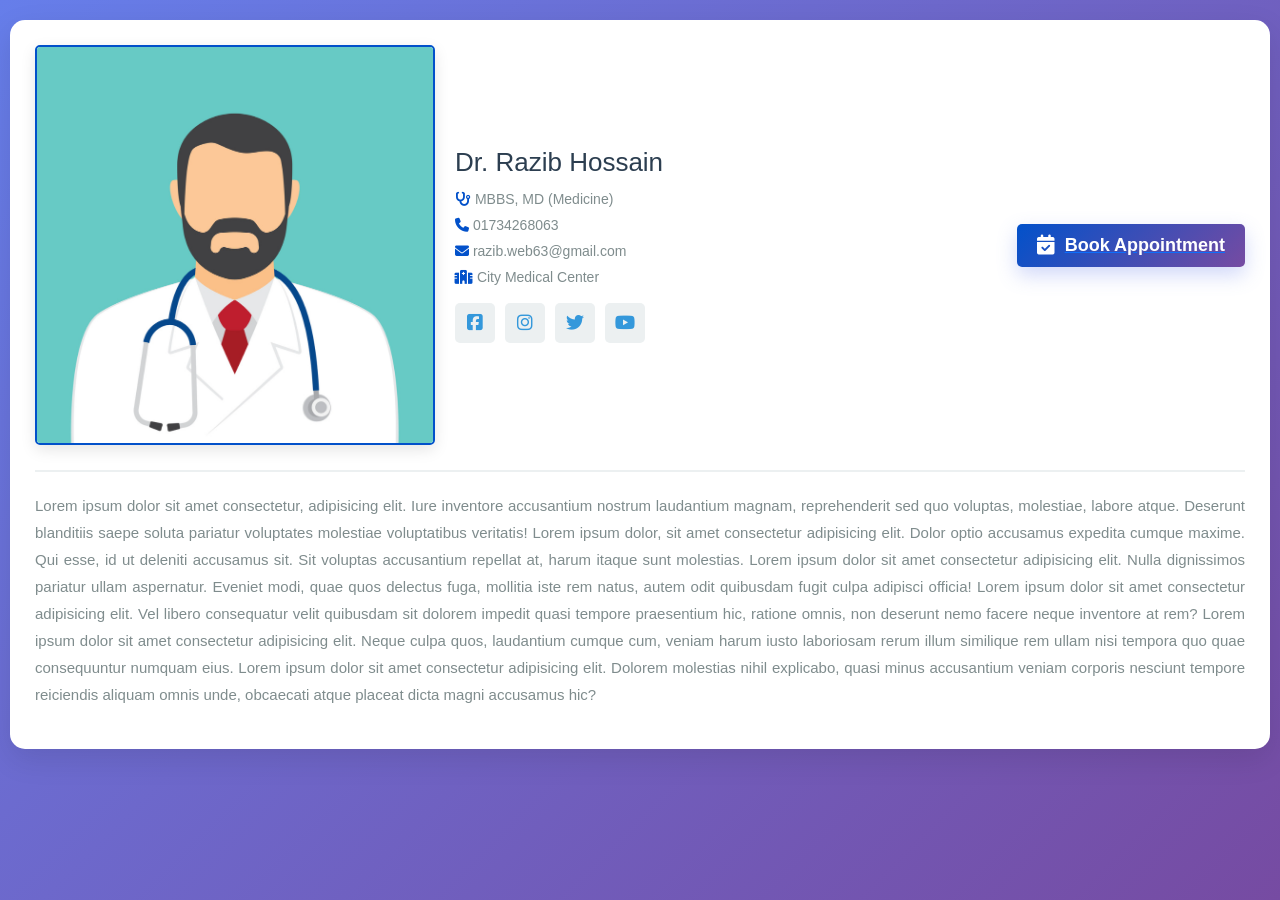
==== doctor-profile.html @ b5a3cdbb "project upload frist" ====
<!doctype html>
<html lang="en">
  <head>
    <meta charset="UTF-8" />
    <meta name="viewport" content="width=device-width, initial-scale=1.0" />
    <title>Book Your Appointment</title>
    <link
      href="https://cdn.jsdelivr.net/npm/bootstrap@5.3.2/dist/css/bootstrap.min.css"
      rel="stylesheet"
    />
    <link
      rel="stylesheet"
      href="https://cdnjs.cloudflare.com/ajax/libs/font-awesome/6.4.0/css/all.min.css"
    />
    <link rel="stylesheet" href="assets/css/style.css" />
  </head>
  <body>
    <div class="page-container">
      <!-- Header -->
      <div class="header-section">
        <div class="header-content-wrapper">
          <div class="doctor-details-info">
            <div class="doctor-details-avatar">
              <img src="assets/images/avata-doctor.png" alt="avata-doctor" />
            </div>
            <div class="doctor-bio-details">
              <h2>Dr. Razib Hossain</h2>
              <p><i class="fas fa-stethoscope"></i> MBBS, MD (Medicine)</p>
              <p><i class="fas fa-phone"></i> 01734268063</p>
              <p><i class="fas fa-envelope"></i> razib.web63@gmail.com</p>
              <p><i class="fas fa-hospital"></i> City Medical Center</p>
              <div class="social-media">
                <div class="social-media-item">
                  <i class="fa-brands fa-square-facebook"></i>
                </div>
                <div class="social-media-item">
                  <i class="fa-brands fa-instagram"></i>
                </div>
                <div class="social-media-item">
                  <i class="fa-brands fa-twitter"></i>
                </div>
                <div class="social-media-item">
                  <i class="fa-brands fa-youtube"></i>
                </div>
              </div>
            </div>
          </div>

          <!-- Book Now Button -->
          <div class="book-now-section">
            <a href="index.html">
              <button class="btn-book-now">
                <i class="fas fa-calendar-check"></i> Book Appointment
              </button>
            </a>
          </div>
        </div>

        <div class="discription">
          <p>
            Lorem ipsum dolor sit amet consectetur, adipisicing elit. Iure
            inventore accusantium nostrum laudantium magnam, reprehenderit sed
            quo voluptas, molestiae, labore atque. Deserunt blanditiis saepe
            soluta pariatur voluptates molestiae voluptatibus veritatis! Lorem
            ipsum dolor, sit amet consectetur adipisicing elit. Dolor optio
            accusamus expedita cumque maxime. Qui esse, id ut deleniti accusamus
            sit. Sit voluptas accusantium repellat at, harum itaque sunt
            molestias. Lorem ipsum dolor sit amet consectetur adipisicing elit.
            Nulla dignissimos pariatur ullam aspernatur. Eveniet modi, quae quos
            delectus fuga, mollitia iste rem natus, autem odit quibusdam fugit
            culpa adipisci officia! Lorem ipsum dolor sit amet consectetur
            adipisicing elit. Vel libero consequatur velit quibusdam sit dolorem
            impedit quasi tempore praesentium hic, ratione omnis, non deserunt
            nemo facere neque inventore at rem? Lorem ipsum dolor sit amet
            consectetur adipisicing elit. Neque culpa quos, laudantium cumque
            cum, veniam harum iusto laboriosam rerum illum similique rem ullam
            nisi tempora quo quae consequuntur numquam eius. Lorem ipsum dolor
            sit amet consectetur adipisicing elit. Dolorem molestias nihil
            explicabo, quasi minus accusantium veniam corporis nesciunt tempore
            reiciendis aliquam omnis unde, obcaecati atque placeat dicta magni
            accusamus hic?
          </p>
        </div>
      </div>
    </div>

    <script src="https://cdn.jsdelivr.net/npm/bootstrap@5.3.2/dist/js/bootstrap.bundle.min.js"></script>
  </body>
</html>
---- assets/css/style.css ----
:root {
  --primary-color: #2c3e50;
  --secondary-color: #0251ca;
  --success-color: #27ae60;
  --warning-color: #f39c12;
  --danger-color: #e74c3c;
  --light-bg: #ecf0f1;
  --card-shadow: 0 10px 30px rgba(0, 0, 0, 0.1);
}

* {
  margin: 0;
  padding: 0;
  box-sizing: border-box;
}

body {
  font-family: "Roboto", sans-serif;
  background: linear-gradient(135deg, #667eea 0%, #764ba2 100%);
  min-height: 100vh;
  padding: 20px 10px;
}

.page-container {
  max-width: 1370px;
  margin: 0 auto;
}

/* Header Section */
.header-section {
  background: white;
  border-radius: 15px;
  padding: 25px;
  margin-bottom: 30px;
  box-shadow: var(--card-shadow);
}

.doctor-info {
  display: flex;
  flex-direction: column;
  align-items: center;
  gap: 20px;
  justify-content: center;
}

.doctor-avatar img {
  width: 300px !important;
  height: 300px !important;
  border-radius: 5px;
  box-shadow: 0 10px 30px rgba(0, 0, 0, 0.1);
  display: flex;
  align-items: center;
  justify-content: center;
  color: white;
}
.doctor-details {
  text-align: center;
  text-decoration: none !important;

}

.doctor-details h2 {
  color: var(--primary-color);
  margin-bottom: 5px;
  font-weight: 700;
  font-size: 28px;
  text-align: center;
}

.doctor-details p {
  color: #7f8c8d;
  margin: 5px 0;
  text-align: center;
  padding-bottom: 10px;
}
.doctor-details a {
  text-decoration: none !important;
   background: linear-gradient(135deg, #0251ca 0%, #764ba2 100%);
  padding: 5px 10px;
  border-radius: 5px;
  color: #ffffff;
  font-weight: 600;
  font-size: 14px;
}

/* Progress Steps */
.steps-container {
  background: white;
  border-radius: 15px;
  padding: 30px;
  margin-bottom: 30px;
  box-shadow: var(--card-shadow);
}

.steps-wrapper {
  display: flex;
  justify-content: space-between;
  position: relative;
  max-width: 800px;
  margin: 0 auto;
}
.step-headline {
  font-size: 20px;
  text-transform: uppercase;
  text-align: center;
  margin-bottom: 60px;
  color: #0251ca;
  font-weight: 700;
}
.step-item {
  flex: 1;
  text-align: center;
  position: relative;
}

.step-circle {
  width: 60px;
  height: 60px;
  border-radius: 50%;
  background: #e0e0e0;
  color: #999;
  display: flex;
  align-items: center;
  justify-content: center;
  margin: 0 auto 10px;
  font-size: 24px;
  font-weight: bold;
  position: relative;
  z-index: 2;
  transition: all 0.3s;
}

.step-item.active .step-circle {
  background: var(--secondary-color);
  color: white;
  box-shadow: 0 5px 15px rgba(52, 152, 219, 0.4);
}

.step-item.completed .step-circle {
  background: var(--success-color);
  color: white;
}

.step-item.completed .step-circle::after {
  content: "\f00c";
  font-family: "Font Awesome 6 Free";
  font-weight: 900;
  font-size: 20px;
}

.step-item.completed .step-number {
  display: none;
}

.step-label {
  color: #7f8c8d;
  font-size: 14px;
  font-weight: 500;
}

.step-item.active .step-label {
  color: var(--secondary-color);
  font-weight: 600;
}

.step-line {
  position: absolute;
  top: 30px;
  left: 50%;
  right: -50%;
  height: 3px;
  background: #e0e0e0;
  z-index: 1;
}

.step-item:last-child .step-line {
  display: none;
}

.step-item.completed .step-line {
  background: var(--success-color);
}

/* Main Content Card */
.content-card {
  background: white;
  border-radius: 15px;
  padding: 40px;
  box-shadow: var(--card-shadow);
  min-height: 500px;
}

.page-title {
  color: var(--primary-color);
  font-size: 20px;
  margin-bottom: 30px;
  padding-bottom: 15px;
  border-bottom: 2px solid var(--light-bg);
  text-transform: uppercase;
  font-weight: 500;
}

.page-title i {
  color: #0251ca;
}

/* Form Styles */
.form-group {
  margin-bottom: 25px;
}

.form-label {
  color: var(--primary-color);
  font-weight: 600;
  margin-bottom: 8px;
  font-size: 15px;
}

.required-star {
  color: var(--danger-color);
}

.form-control,
.form-select {
  border: 2px solid #e0e0e0;
  border-radius: 8px;
  padding: 12px 15px;
  font-size: 15px;
  transition: all 0.3s;
}

.form-control:focus,
.form-select:focus {
  border-color: var(--secondary-color);
  box-shadow: 0 0 0 3px rgba(52, 152, 219, 0.1);
}

/* Specialty Cards */
.specialty-grid {
  display: grid;
  grid-template-columns: repeat(auto-fill, minmax(200px, 1fr));
  gap: 20px;
  margin-bottom: 30px;
}

.specialty-card {
  border: 2px solid #e0e0e0;
  border-radius: 12px;
  padding: 25px;
  text-align: center;
  cursor: pointer;
  transition: all 0.3s;
}

.specialty-card:hover {
  border-color: var(--secondary-color);
  transform: translateY(-5px);
  box-shadow: 0 5px 15px rgba(0, 0, 0, 0.1);
}

.specialty-card.selected {
  border-color: var(--secondary-color);
  background: rgba(52, 152, 219, 0.05);
}

.specialty-icon {
  font-size: 40px;
  margin-bottom: 15px;
  color: var(--secondary-color);
}

.specialty-name {
  color: var(--primary-color);
  font-weight: 600;
  font-size: 16px;
}

/* Time Slot Selection */
.date-selector {
  display: grid;
  grid-template-columns: repeat(auto-fill, minmax(100px, 1fr));
  gap: 15px;
  margin-bottom: 30px;
}

.date-btn {
  border: 2px solid #e0e0e0;
  border-radius: 8px;
  padding: 15px;
  text-align: center;
  cursor: pointer;
  transition: all 0.3s;
  background: white;
  font-weight: 500;
}

.date-btn:hover {
  border-color: var(--secondary-color);
}

.date-btn.selected {
  border-color: var(--secondary-color);
  background: var(--secondary-color);
  color: #ffffff !important;
  font-weight: 600;
}

.time-slots {
  display: grid;
  grid-template-columns: repeat(auto-fill, minmax(120px, 1fr));
  gap: 15px;
}

.time-slot {
  border: 2px solid #e0e0e0;
  border-radius: 8px;
  padding: 12px;
  text-align: center;
  cursor: pointer;
  transition: all 0.3s;
}

.time-slot:hover {
  border-color: var(--secondary-color);
}

.time-slot.selected {
  border-color: var(--success-color);
  background: var(--success-color);
  color: white;
}

.time-slot.unavailable {
  background: #f5f5f5;
  color: #bbb;
  cursor: not-allowed;
}

/* Buttons */
.btn-action {
  padding: 12px 40px;
  border-radius: 8px;
  font-weight: 600;
  font-size: 16px;
  transition: all 0.3s;
  border: none;
}

.btn-primary-custom {
  background: var(--secondary-color);
  color: white;
}

.btn-primary-custom:hover {
  background: #2980b9;
  transform: translateY(-2px);
  box-shadow: 0 5px 15px rgba(52, 152, 219, 0.3);
  color: #ffffff;
}

.btn-secondary-custom {
  background: #95a5a6;
  color: white;
}

.btn-secondary-custom:hover {
  background: #7f8c8d;
}

/* Summary Box */
.summary-box {
  background: var(--light-bg);
  border-radius: 12px;
  padding: 25px;
  margin-bottom: 30px;
}

.summary-item {
  display: flex;
  justify-content: space-between;
  padding: 12px 0;
  border-bottom: 1px solid #ddd;
}

.summary-item:last-child {
  border-bottom: none;
}

.summary-label {
  color: #7f8c8d;
  font-weight: 500;
}

.summary-value {
  color: var(--primary-color);
  font-weight: 600;
}

/* Success Page */
.success-icon {
  font-size: 100px;
  color: var(--success-color);
  margin-bottom: 20px;
}

.success-title {
  color: var(--primary-color);
  font-size: 32px;
  margin-bottom: 15px;
}

.success-message {
  color: #7f8c8d;
  font-size: 18px;
  margin-bottom: 30px;
}

.appointment-id {
  background: var(--light-bg);
  padding: 15px;
  border-radius: 8px;
  display: inline-block;
  margin-bottom: 30px;
}

/* Responsive */
@media (max-width: 768px) {
  .doctor-info {
    flex-direction: column;
    text-align: center;
  }

  .doctor-details h2 {
    font-size: 22px;
  }

  .step-headline {
    font-size: 18px;
    margin-bottom: 20px;
  }
  .page-title {
    font-size: 17px;
  }

  .steps-wrapper {
    flex-direction: column;
    gap: 20px;
  }

  .step-line {
    display: none;
  }

  .content-card {
    padding: 25px;
  }

  .specialty-grid {
    grid-template-columns: repeat(2, 1fr);
  }

  .doctor-details-info {
    flex-direction: column;
  }
  .doctor-details-avatar img {
    height: auto !important;
    width: 320px !important;
    border-radius: 5px;
    box-shadow: 0 5px 15px rgba(0, 0, 0, 0.1);
  }
  .social-media {
    display: flex;
    gap: 10px;
    align-items: center;
  }
  .social-media-item {
    display: flex;
    align-items: center;
    justify-content: center;
    background-color: #0251ca;
    width: 40px;
    height: 40px;
    border-radius: 5px;
  }
  .social-media-item i {
    font-size: 25px;
    color: #ffffff;
  }
  .discription {
    text-align: justify;
  }
}

.doctor-details-info {
  display: flex;
  /* align-items: center; */
  gap: 20px;
}
.doctor-details-avatar img {
  height: 400px;
  width: 400px;
  border-radius: 5px;
  box-shadow: 0 5px 15px rgba(0, 0, 0, 0.1);
}

.social-media {
  display: flex;
  gap: 10px;
  align-items: center;
}
.social-media-item {
  display: flex;
  align-items: center;
  justify-content: center;
  background-color: #0251ca;
  width: 40px;
  height: 40px;
  border-radius: 5px;
}
.social-media-item i {
  font-size: 25px;
  color: #ffffff;
}
.discription {
  padding-top: 50px;
  font-size: 18px;
  font-weight: 400;
}

.header-content-wrapper {
  display: flex;
  justify-content: space-between;
  align-items: center;
  gap: 30px;
  margin-bottom: 25px;
}

.doctor-details-info {
  display: flex;
  align-items: center;
  gap: 20px;
  flex: 1;
}

.doctor-details-avatar {
  flex-shrink: 0;
}

.doctor-details-avatar img {
  width: 400px;
  height: 400px;
  border-radius: 5px;
  object-fit: cover;
  border: 2px solid #0251ca;
}

.doctor-bio-details h2 {
  color: #2c3e50;
  margin-bottom: 10px;
  font-size: 26px;
}

.doctor-bio-details p {
  color: #7f8c8d;
  margin: 5px 0;
  font-size: 14px;
}

.doctor-bio-details i {
  color: #0251ca;
}

.social-media {
  display: flex;
  gap: 10px;
  margin-top: 15px;
}

.social-media-item {
  width: 40px;
  height: 40px;
  border-radius: 5px;
  background: #ecf0f1;
  display: flex;
  align-items: center;
  justify-content: center !important;
  cursor: pointer;
  transition: all 0.3s;
}

.social-media-item:hover {
  background: #0251ca;
  color: white;
  transform: translateY(-3px);
}

.social-media-item i {
  font-size: 18px;
  color: #3498db;
  transition: color 0.3s;
}

.social-media-item:hover i {
  color: white;
}

/* Book Now Button */
.book-now-section {
  flex-shrink: 0;
}

.btn-book-now {
  background: linear-gradient(135deg, #0251ca 0%, #764ba2 100%);
  color: white;
  border: none;
  padding: 8px 20px;
  border-radius: 5px;
  font-size: 18px;
  font-weight: 600;
  cursor: pointer;
  box-shadow: 0 8px 20px rgba(102, 126, 234, 0.3);
  transition: all 0.3s;
  display: flex;
  align-items: center;
  gap: 10px;
}

.btn-book-now:hover {
  transform: translateY(-3px);
  box-shadow: 0 12px 30px rgba(102, 126, 234, 0.5);
}

.btn-book-now i {
  font-size: 20px;
}

/* Description */
.discription {
  margin-top: 20px;
  padding-top: 20px;
  border-top: 2px solid #ecf0f1;
}

.discription p {
  color: #7f8c8d;
  line-height: 1.8;
  font-size: 15px;
  text-align: justify;
}

/* Responsive */
@media (max-width: 768px) {
  .header-content-wrapper {
    flex-direction: column;
    align-items: flex-start;
  }

  .doctor-details-info {
    flex-direction: column;
    text-align: center;
  }

  .book-now-section {
    width: 100%;
  }

  .btn-book-now {
    width: 100%;
    justify-content: center;
  }
}
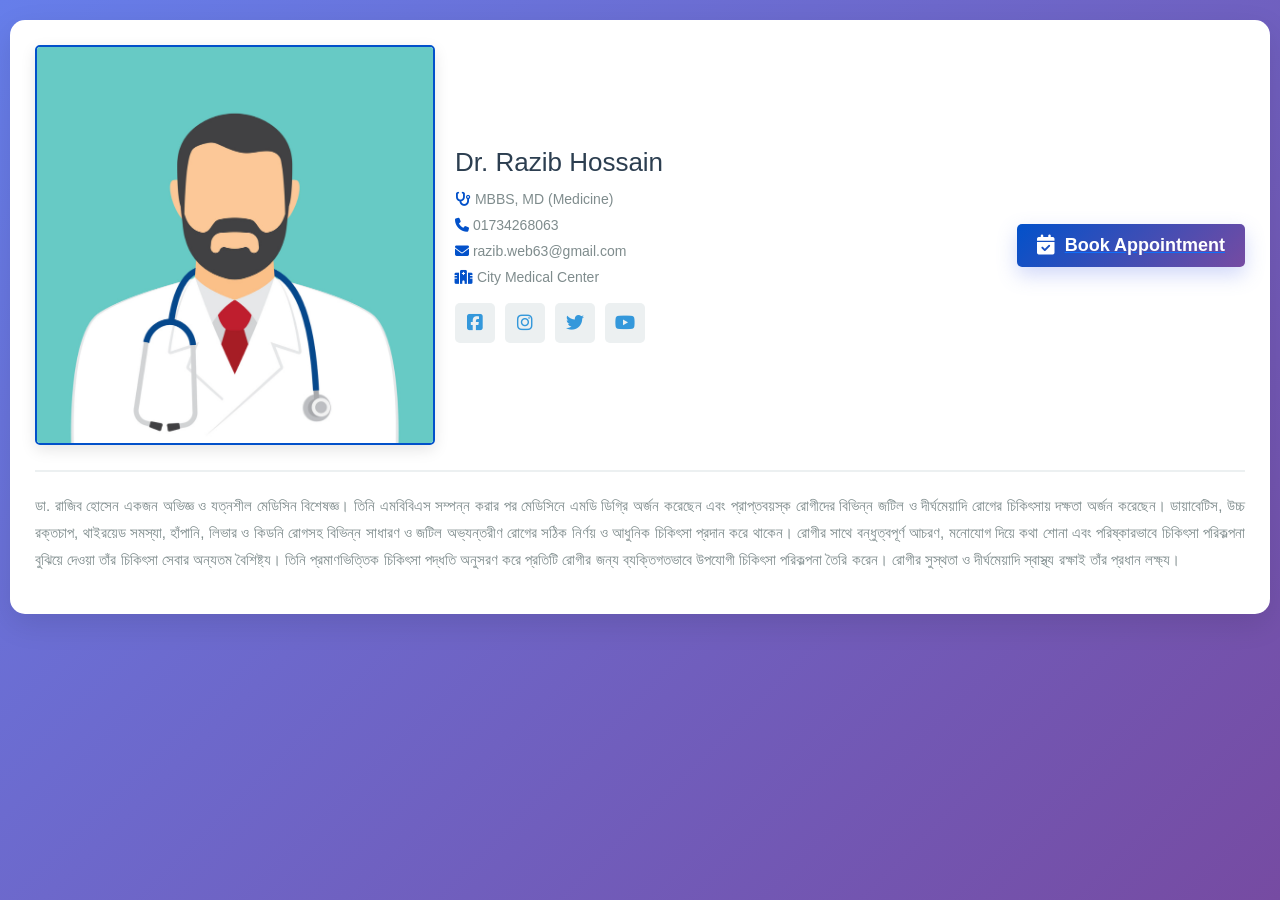
==== commit 87fbbbe0: "doctor des update" ====
--- a/doctor-profile.html
+++ b/doctor-profile.html
@@ -58,27 +58,17 @@
 
         <div class="discription">
           <p>
-            Lorem ipsum dolor sit amet consectetur, adipisicing elit. Iure
-            inventore accusantium nostrum laudantium magnam, reprehenderit sed
-            quo voluptas, molestiae, labore atque. Deserunt blanditiis saepe
-            soluta pariatur voluptates molestiae voluptatibus veritatis! Lorem
-            ipsum dolor, sit amet consectetur adipisicing elit. Dolor optio
-            accusamus expedita cumque maxime. Qui esse, id ut deleniti accusamus
-            sit. Sit voluptas accusantium repellat at, harum itaque sunt
-            molestias. Lorem ipsum dolor sit amet consectetur adipisicing elit.
-            Nulla dignissimos pariatur ullam aspernatur. Eveniet modi, quae quos
-            delectus fuga, mollitia iste rem natus, autem odit quibusdam fugit
-            culpa adipisci officia! Lorem ipsum dolor sit amet consectetur
-            adipisicing elit. Vel libero consequatur velit quibusdam sit dolorem
-            impedit quasi tempore praesentium hic, ratione omnis, non deserunt
-            nemo facere neque inventore at rem? Lorem ipsum dolor sit amet
-            consectetur adipisicing elit. Neque culpa quos, laudantium cumque
-            cum, veniam harum iusto laboriosam rerum illum similique rem ullam
-            nisi tempora quo quae consequuntur numquam eius. Lorem ipsum dolor
-            sit amet consectetur adipisicing elit. Dolorem molestias nihil
-            explicabo, quasi minus accusantium veniam corporis nesciunt tempore
-            reiciendis aliquam omnis unde, obcaecati atque placeat dicta magni
-            accusamus hic?
+            ডা. রাজিব হোসেন একজন অভিজ্ঞ ও যত্নশীল মেডিসিন বিশেষজ্ঞ। তিনি
+            এমবিবিএস সম্পন্ন করার পর মেডিসিনে এমডি ডিগ্রি অর্জন করেছেন এবং
+            প্রাপ্তবয়স্ক রোগীদের বিভিন্ন জটিল ও দীর্ঘমেয়াদি রোগের চিকিৎসায়
+            দক্ষতা অর্জন করেছেন। ডায়াবেটিস, উচ্চ রক্তচাপ, থাইরয়েড সমস্যা,
+            হাঁপানি, লিভার ও কিডনি রোগসহ বিভিন্ন সাধারণ ও জটিল অভ্যন্তরীণ রোগের
+            সঠিক নির্ণয় ও আধুনিক চিকিৎসা প্রদান করে থাকেন। রোগীর সাথে
+            বন্ধুত্বপূর্ণ আচরণ, মনোযোগ দিয়ে কথা শোনা এবং পরিষ্কারভাবে চিকিৎসা
+            পরিকল্পনা বুঝিয়ে দেওয়া তাঁর চিকিৎসা সেবার অন্যতম বৈশিষ্ট্য। তিনি
+            প্রমাণভিত্তিক চিকিৎসা পদ্ধতি অনুসরণ করে প্রতিটি রোগীর জন্য
+            ব্যক্তিগতভাবে উপযোগী চিকিৎসা পরিকল্পনা তৈরি করেন। রোগীর সুস্থতা ও
+            দীর্ঘমেয়াদি স্বাস্থ্য রক্ষাই তাঁর প্রধান লক্ষ্য।
           </p>
         </div>
       </div>
